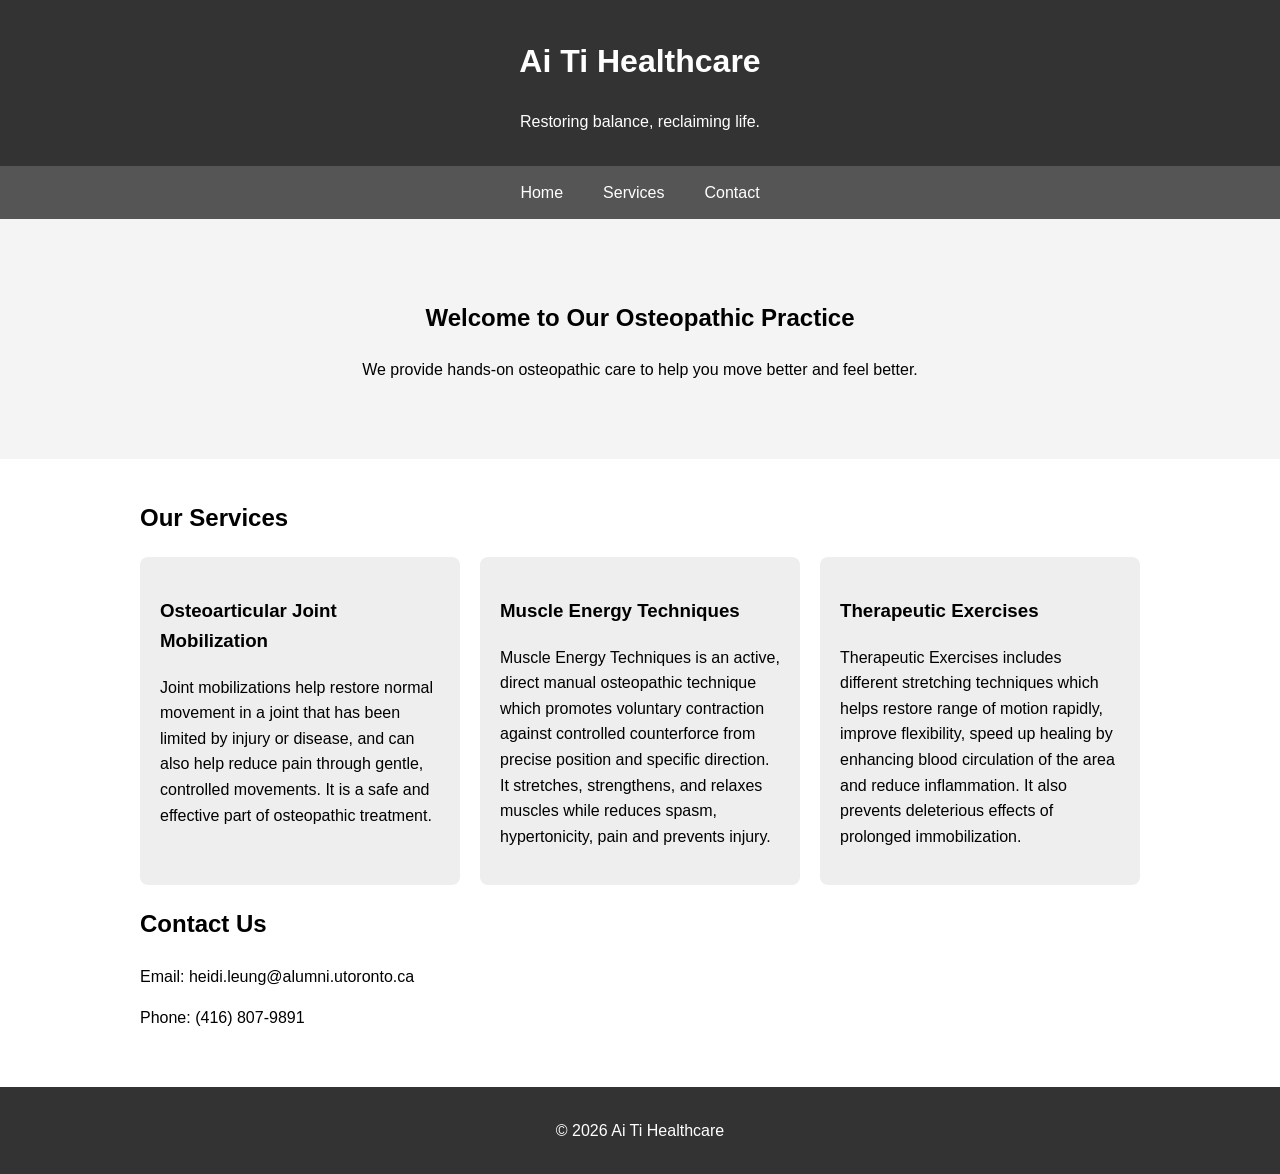
==== index.html @ 1ab386f5 "Create index.html" ====
<!DOCTYPE html>
<html lang="en">
<head>
  <meta charset="UTF-8">
  <meta name="viewport" content="width=device-width, initial-scale=1.0">
  <title>Ai Ti Healthcare</title>

  <style>
    body {
      margin: 0;
      font-family: Arial, sans-serif;
      line-height: 1.6;
    }

    header {
      background: #333;
      color: white;
      padding: 15px;
      text-align: center;
    }

    nav {
      background: #555;
      display: flex;
      justify-content: center;
    }

    nav a {
      color: white;
      padding: 14px 20px;
      text-decoration: none;
    }

    nav a:hover {
      background: #777;
    }

    .hero {
      background: #f4f4f4;
      padding: 60px 20px;
      text-align: center;
    }

    .container {
      padding: 20px;
      max-width: 1000px;
      margin: auto;
    }

    .services {
      display: flex;
      gap: 20px;
      flex-wrap: wrap;
    }

    .card {
      flex: 1;
      min-width: 250px;
      background: #eee;
      padding: 20px;
      border-radius: 8px;
    }

    footer {
      background: #333;
      color: white;
      text-align: center;
      padding: 15px;
      margin-top: 20px;
    }

    @media (max-width: 600px) {
      .services {
        flex-direction: column;
      }
    }
  </style>
</head>

<body>

<header>
  <h1>Ai Ti Healthcare</h1>
  <p>Restoring balance, reclaiming life.</p>
</header>

<nav>
  <a href="#">Home</a>
  <a href="#services">Services</a>
  <a href="#contact">Contact</a>
</nav>

<section class="hero">
  <h2>Welcome to Our Osteopathic Practice</h2>
  <p>We provide hands-on osteopathic care to help you move better and feel better.</p>
</section>

<div class="container">

  <section id="services">
    <h2>Our Services</h2>
    <div class="services">
      <div class="card">
        <h3>Osteoarticular Joint Mobilization</h3>
        <p>Joint mobilizations help restore normal movement in a joint that has been limited by injury or disease,
and can also help reduce pain through gentle, controlled movements. It is a safe and effective part of osteopathic treatment.</p>
      </div>

      <div class="card">
        <h3>Muscle Energy Techniques</h3>
        <p>Muscle Energy Techniques is an active, direct manual osteopathic technique which promotes voluntary contraction
against controlled counterforce from precise position and specific direction. It stretches, strengthens, and relaxes muscles
while reduces spasm, hypertonicity, pain and prevents injury.</p>
      </div>

      <div class="card">
        <h3>Therapeutic Exercises</h3>
        <p>Therapeutic Exercises includes different stretching techniques which helps restore range of motion rapidly,
improve flexibility, speed up healing by enhancing blood circulation of the area and reduce inflammation. It also prevents
deleterious effects of prolonged immobilization. </p>
      </div>
    </div>
  </section>

  <section id="contact">
    <h2>Contact Us</h2>
    <p>Email: heidi.leung@alumni.utoronto.ca</p>
    <p>Phone: (416) 807-9891</p>
  </section>

</div>

<footer>
  <p>© 2026 Ai Ti Healthcare</p>
</footer>

</body>
</html>
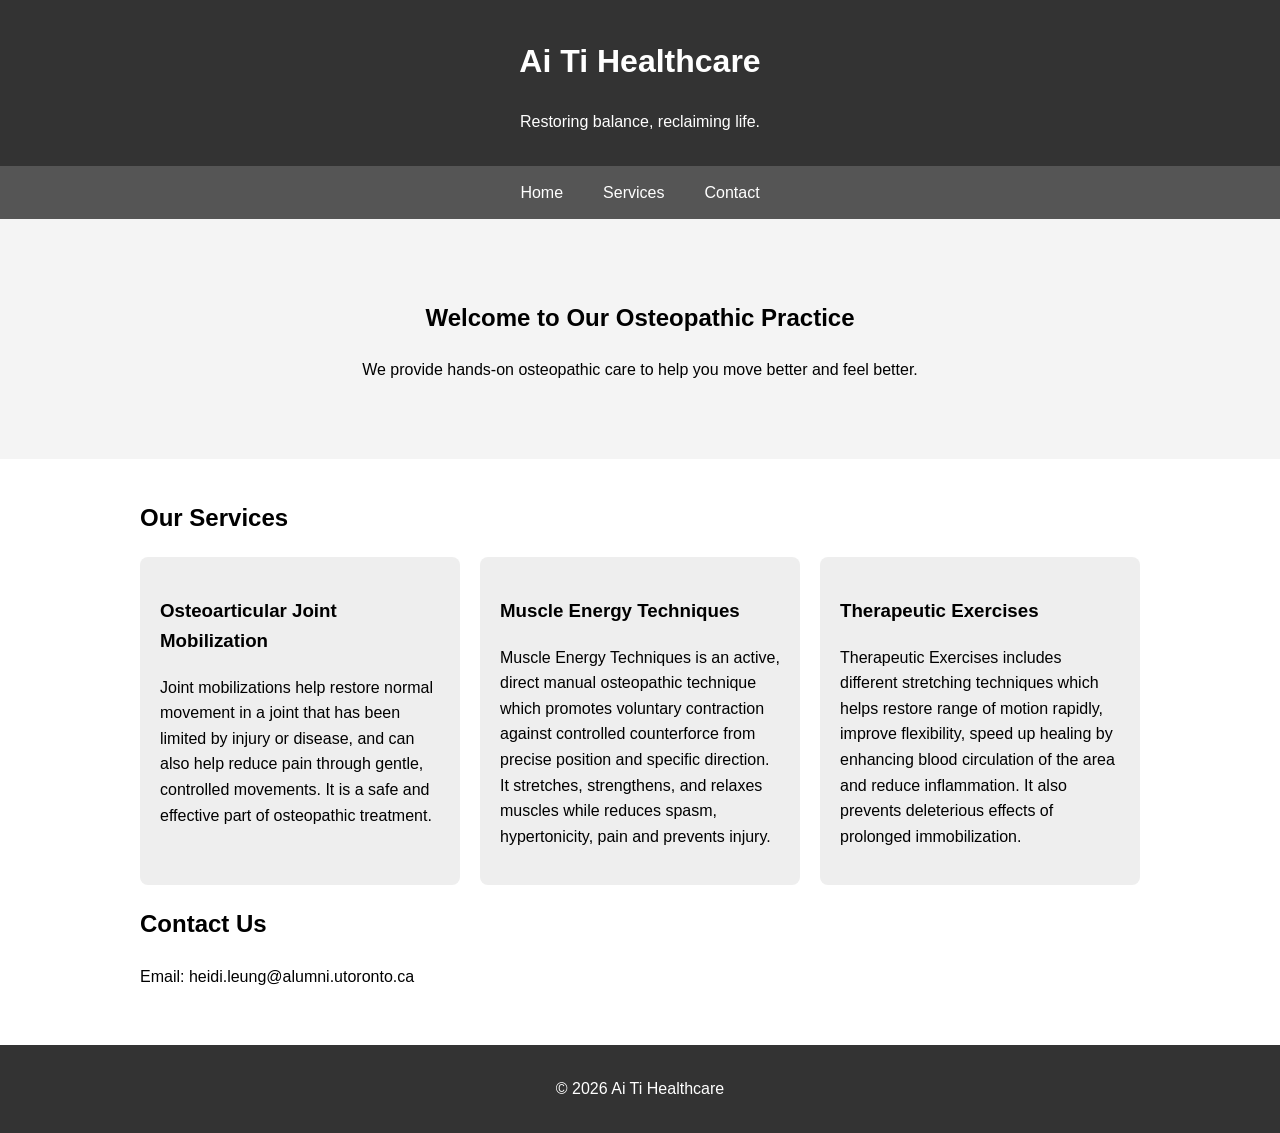
==== commit d2eb28a5: "Update index.html" ====
--- a/index.html
+++ b/index.html
@@ -125,7 +125,6 @@
   <section id="contact">
     <h2>Contact Us</h2>
     <p>Email: heidi.leung@alumni.utoronto.ca</p>
-    <p>Phone: (416) 807-9891</p>
   </section>
 
 </div>
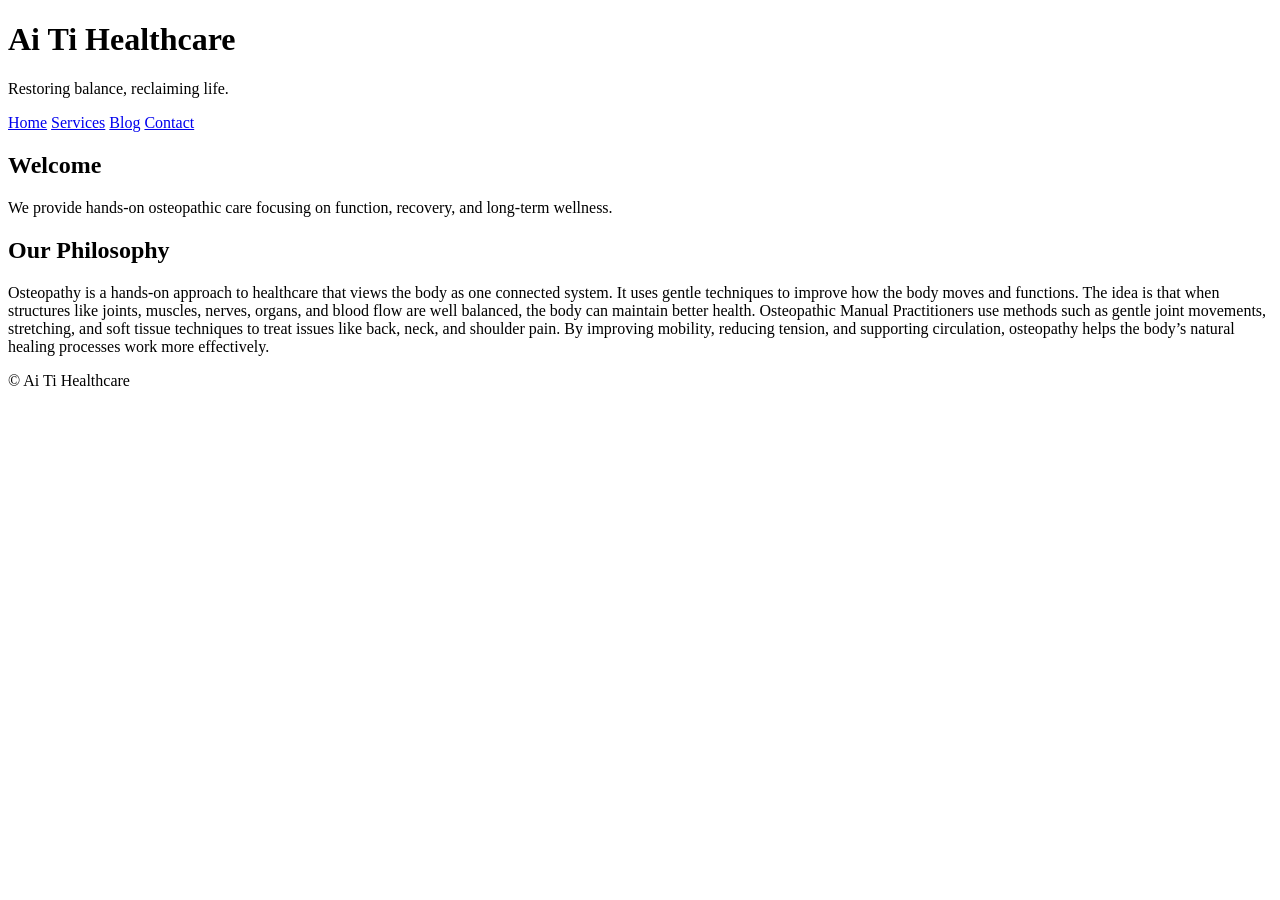
==== commit ccad31b0: "Update index.html" ====
--- a/index.html
+++ b/index.html
@@ -1,136 +1,44 @@
 <!DOCTYPE html>
-<html lang="en">
+<html>
 <head>
-  <meta charset="UTF-8">
-  <meta name="viewport" content="width=device-width, initial-scale=1.0">
-  <title>Ai Ti Healthcare</title>
-
-  <style>
-    body {
-      margin: 0;
-      font-family: Arial, sans-serif;
-      line-height: 1.6;
-    }
-
-    header {
-      background: #333;
-      color: white;
-      padding: 15px;
-      text-align: center;
-    }
-
-    nav {
-      background: #555;
-      display: flex;
-      justify-content: center;
-    }
-
-    nav a {
-      color: white;
-      padding: 14px 20px;
-      text-decoration: none;
-    }
-
-    nav a:hover {
-      background: #777;
-    }
-
-    .hero {
-      background: #f4f4f4;
-      padding: 60px 20px;
-      text-align: center;
-    }
-
-    .container {
-      padding: 20px;
-      max-width: 1000px;
-      margin: auto;
-    }
-
-    .services {
-      display: flex;
-      gap: 20px;
-      flex-wrap: wrap;
-    }
-
-    .card {
-      flex: 1;
-      min-width: 250px;
-      background: #eee;
-      padding: 20px;
-      border-radius: 8px;
-    }
-
-    footer {
-      background: #333;
-      color: white;
-      text-align: center;
-      padding: 15px;
-      margin-top: 20px;
-    }
-
-    @media (max-width: 600px) {
-      .services {
-        flex-direction: column;
-      }
-    }
-  </style>
+    <title>Healthcare Services</title>
+    <link rel="stylesheet" href="style.css">
 </head>
-
 <body>
 
 <header>
-  <h1>Ai Ti Healthcare</h1>
-  <p>Restoring balance, reclaiming life.</p>
+    <h1>Ai Ti Healthcare</h1>
+    <p>Restoring balance, reclaiming life.</p>
 </header>
 
 <nav>
-  <a href="#">Home</a>
-  <a href="#services">Services</a>
-  <a href="#contact">Contact</a>
+    <a href="index.html">Home</a>
+    <a href="services.html">Services</a>
+    <a href="blog.html">Blog</a>
+    <a href="contact.html">Contact</a>
 </nav>
 
-<section class="hero">
-  <h2>Welcome to Our Osteopathic Practice</h2>
-  <p>We provide hands-on osteopathic care to help you move better and feel better.</p>
-</section>
+<div class="container">
+    <div class="card">
+        <h2>Welcome</h2>
+        <p>We provide hands-on osteopathic care focusing on function, recovery, and long-term wellness.</p>
+    </div>
 
-<div class="container">
+    <div class="card">
+        <h2>Our Philosophy</h2>
+        <p>Osteopathy is a hands-on approach to healthcare that views the body as one connected system. 
+It uses gentle techniques to improve how the body moves and functions. The idea is that when structures like
+joints, muscles, nerves, organs, and blood flow are well balanced, the body can maintain better health.
 
-  <section id="services">
-    <h2>Our Services</h2>
-    <div class="services">
-      <div class="card">
-        <h3>Osteoarticular Joint Mobilization</h3>
-        <p>Joint mobilizations help restore normal movement in a joint that has been limited by injury or disease,
-and can also help reduce pain through gentle, controlled movements. It is a safe and effective part of osteopathic treatment.</p>
-      </div>
-
-      <div class="card">
-        <h3>Muscle Energy Techniques</h3>
-        <p>Muscle Energy Techniques is an active, direct manual osteopathic technique which promotes voluntary contraction
-against controlled counterforce from precise position and specific direction. It stretches, strengthens, and relaxes muscles
-while reduces spasm, hypertonicity, pain and prevents injury.</p>
-      </div>
-
-      <div class="card">
-        <h3>Therapeutic Exercises</h3>
-        <p>Therapeutic Exercises includes different stretching techniques which helps restore range of motion rapidly,
-improve flexibility, speed up healing by enhancing blood circulation of the area and reduce inflammation. It also prevents
-deleterious effects of prolonged immobilization. </p>
-      </div>
+Osteopathic Manual Practitioners use methods such as gentle joint movements, stretching, and soft tissue
+techniques to treat issues like back, neck, and shoulder pain. By improving mobility, reducing tension, and
+supporting circulation, osteopathy helps the body’s natural healing processes work more effectively.
+</p>
     </div>
-  </section>
-
-  <section id="contact">
-    <h2>Contact Us</h2>
-    <p>Email: heidi.leung@alumni.utoronto.ca</p>
-  </section>
-
 </div>
 
 <footer>
-  <p>© 2026 Ai Ti Healthcare</p>
+    © Ai Ti Healthcare
 </footer>
 
 </body>
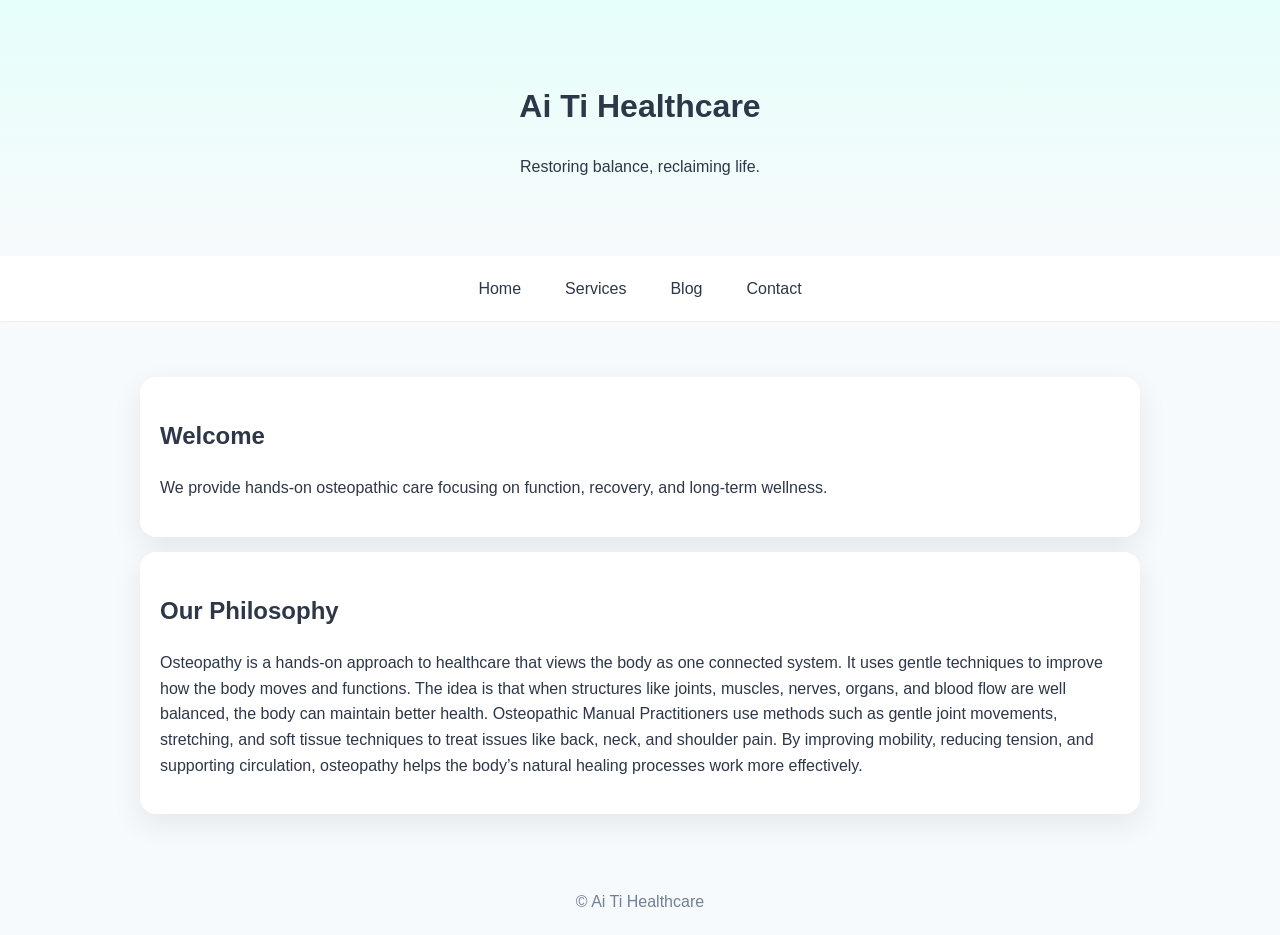
==== commit e3275baa: "Update index.html" ====
--- a/index.html
+++ b/index.html
@@ -41,5 +41,6 @@
     © Ai Ti Healthcare
 </footer>
 
+<script src="script.js"></script>
 </body>
 </html>
--- a/style.css
+++ b/style.css
@@ -0,0 +1,82 @@
+/* ===== BASE ===== */
+body {
+  margin: 0;
+  font-family: "Segoe UI", sans-serif;
+  background: #f7fafc;
+  color: #2d3748;
+  line-height: 1.6;
+}
+
+/* ===== NAVBAR ===== */
+nav {
+  position: sticky;
+  top: 0;
+  background: rgba(255,255,255,0.9);
+  backdrop-filter: blur(10px);
+  display: flex;
+  justify-content: center;
+  gap: 20px;
+  padding: 12px;
+  border-bottom: 1px solid #eee;
+  z-index: 1000;
+}
+
+nav a {
+  text-decoration: none;
+  color: #2d3748;
+  padding: 8px 12px;
+  border-radius: 8px;
+  transition: 0.3s;
+}
+
+nav a:hover {
+  background: #e6fffa;
+}
+
+/* ===== LAYOUT ===== */
+.container {
+  max-width: 1000px;
+  margin: auto;
+  padding: 40px 20px;
+}
+
+/* ===== CARDS ===== */
+.card {
+  background: white;
+  padding: 20px;
+  margin: 15px 0;
+  border-radius: 16px;
+  box-shadow: 0 10px 30px rgba(0,0,0,0.08);
+  transition: 0.3s ease;
+}
+
+.card:hover {
+  transform: translateY(-5px);
+  box-shadow: 0 15px 40px rgba(0,0,0,0.12);
+}
+
+/* ===== HEADERS ===== */
+header {
+  text-align: center;
+  padding: 60px 20px;
+  background: linear-gradient(to bottom, #e6fffa, #f7fafc);
+}
+
+/* ===== ANIMATION ===== */
+.hidden {
+  opacity: 0;
+  transform: translateY(20px);
+  transition: all 0.6s ease;
+}
+
+.show {
+  opacity: 1;
+  transform: translateY(0);
+}
+
+/* ===== FOOTER ===== */
+footer {
+  text-align: center;
+  padding: 20px;
+  color: #718096;
+}
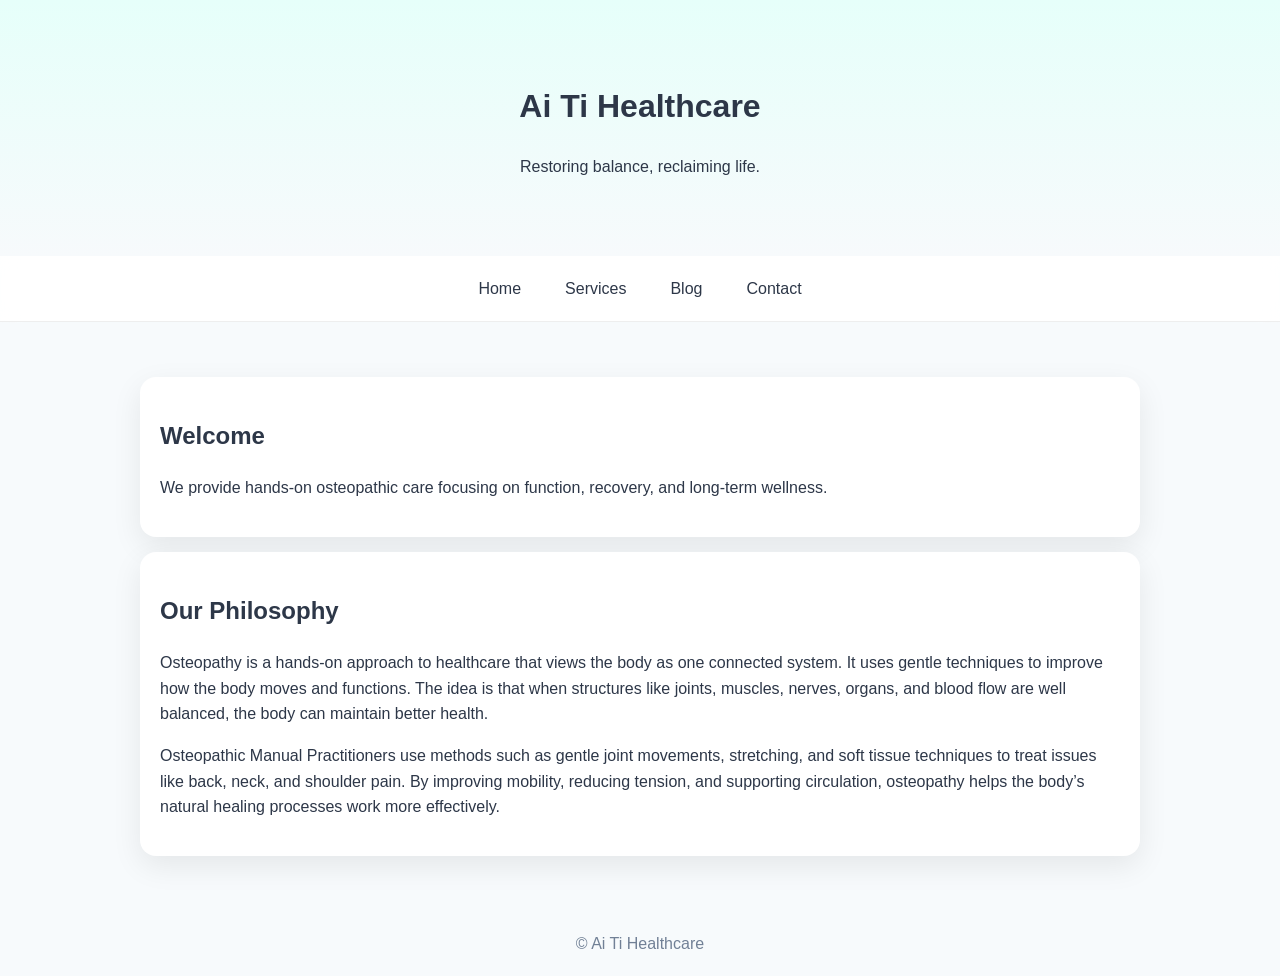
==== commit e84b8363: "Update index.html" ====
--- a/index.html
+++ b/index.html
@@ -28,12 +28,11 @@
         <h2>Our Philosophy</h2>
         <p>Osteopathy is a hands-on approach to healthcare that views the body as one connected system. 
 It uses gentle techniques to improve how the body moves and functions. The idea is that when structures like
-joints, muscles, nerves, organs, and blood flow are well balanced, the body can maintain better health.
+joints, muscles, nerves, organs, and blood flow are well balanced, the body can maintain better health.</p> 
 
-Osteopathic Manual Practitioners use methods such as gentle joint movements, stretching, and soft tissue
+<p>Osteopathic Manual Practitioners use methods such as gentle joint movements, stretching, and soft tissue
 techniques to treat issues like back, neck, and shoulder pain. By improving mobility, reducing tension, and
-supporting circulation, osteopathy helps the body’s natural healing processes work more effectively.
-</p>
+supporting circulation, osteopathy helps the body’s natural healing processes work more effectively.</p>
     </div>
 </div>
 
